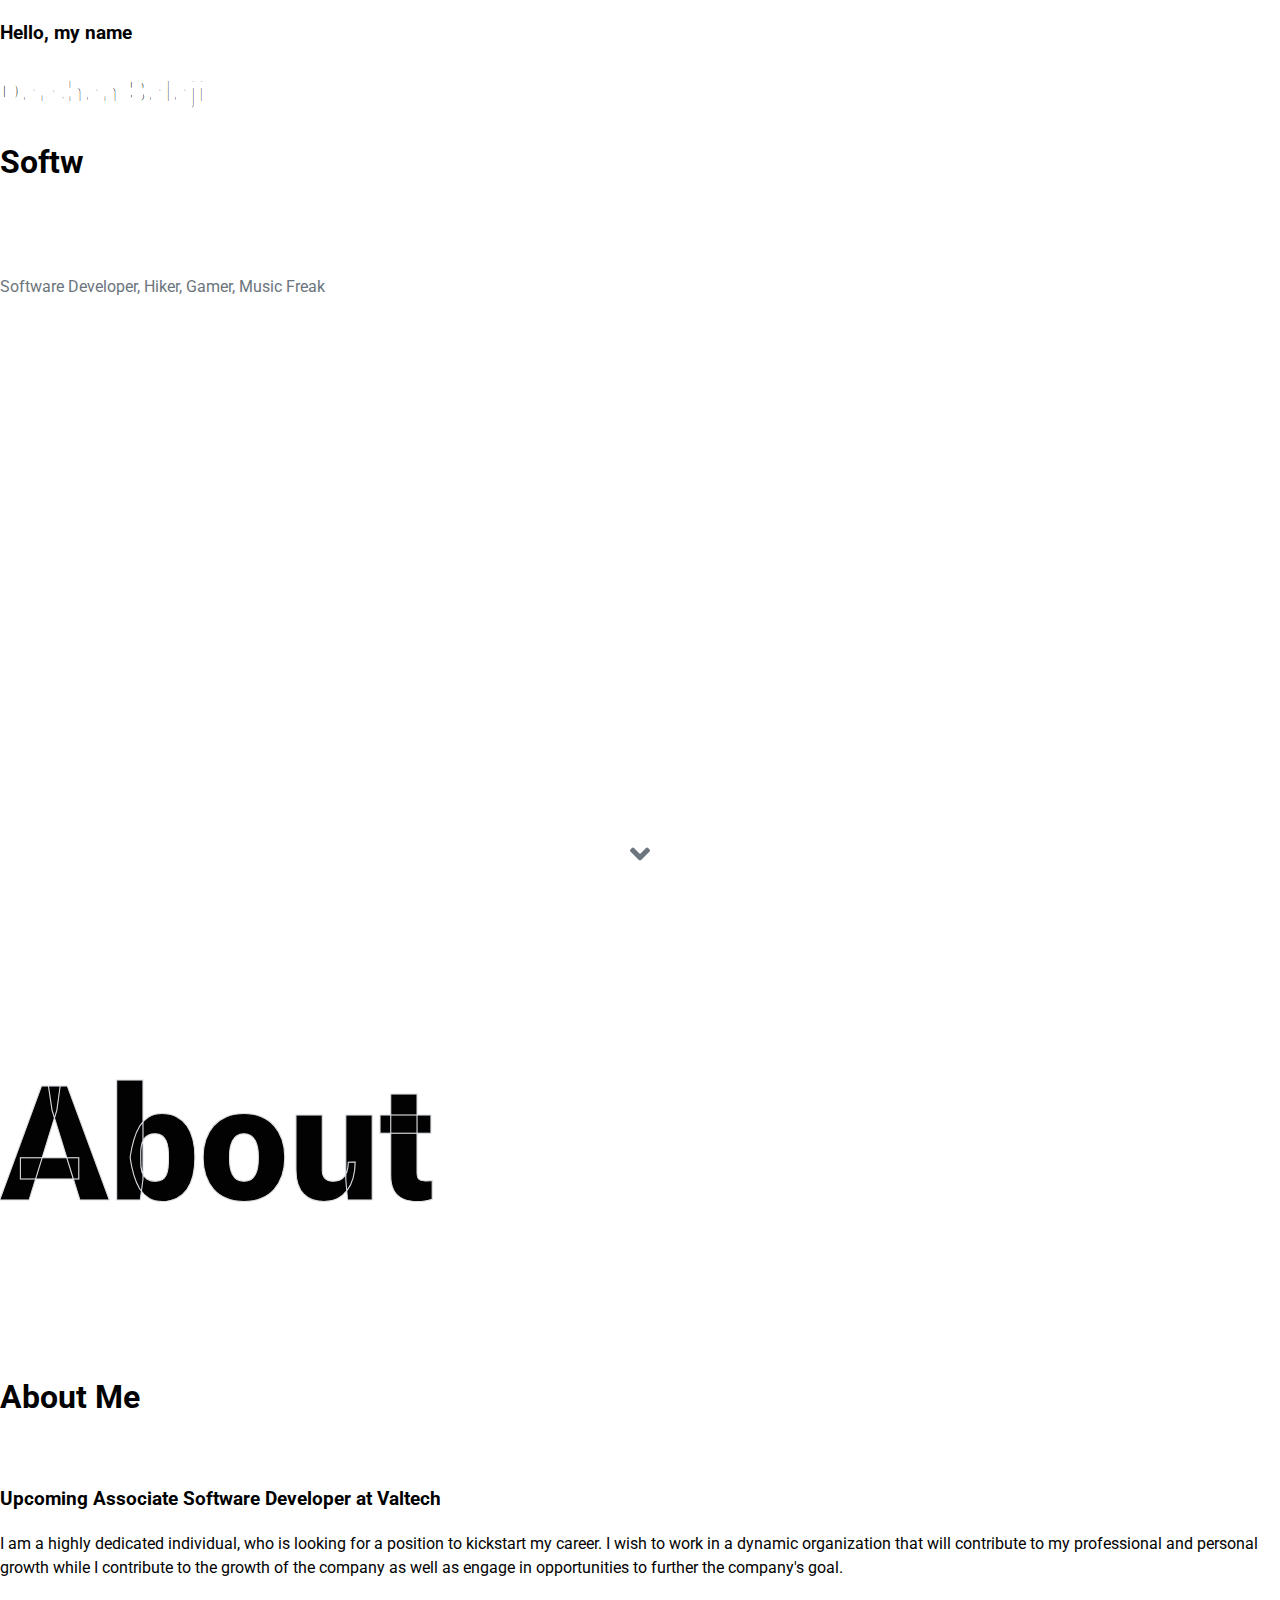
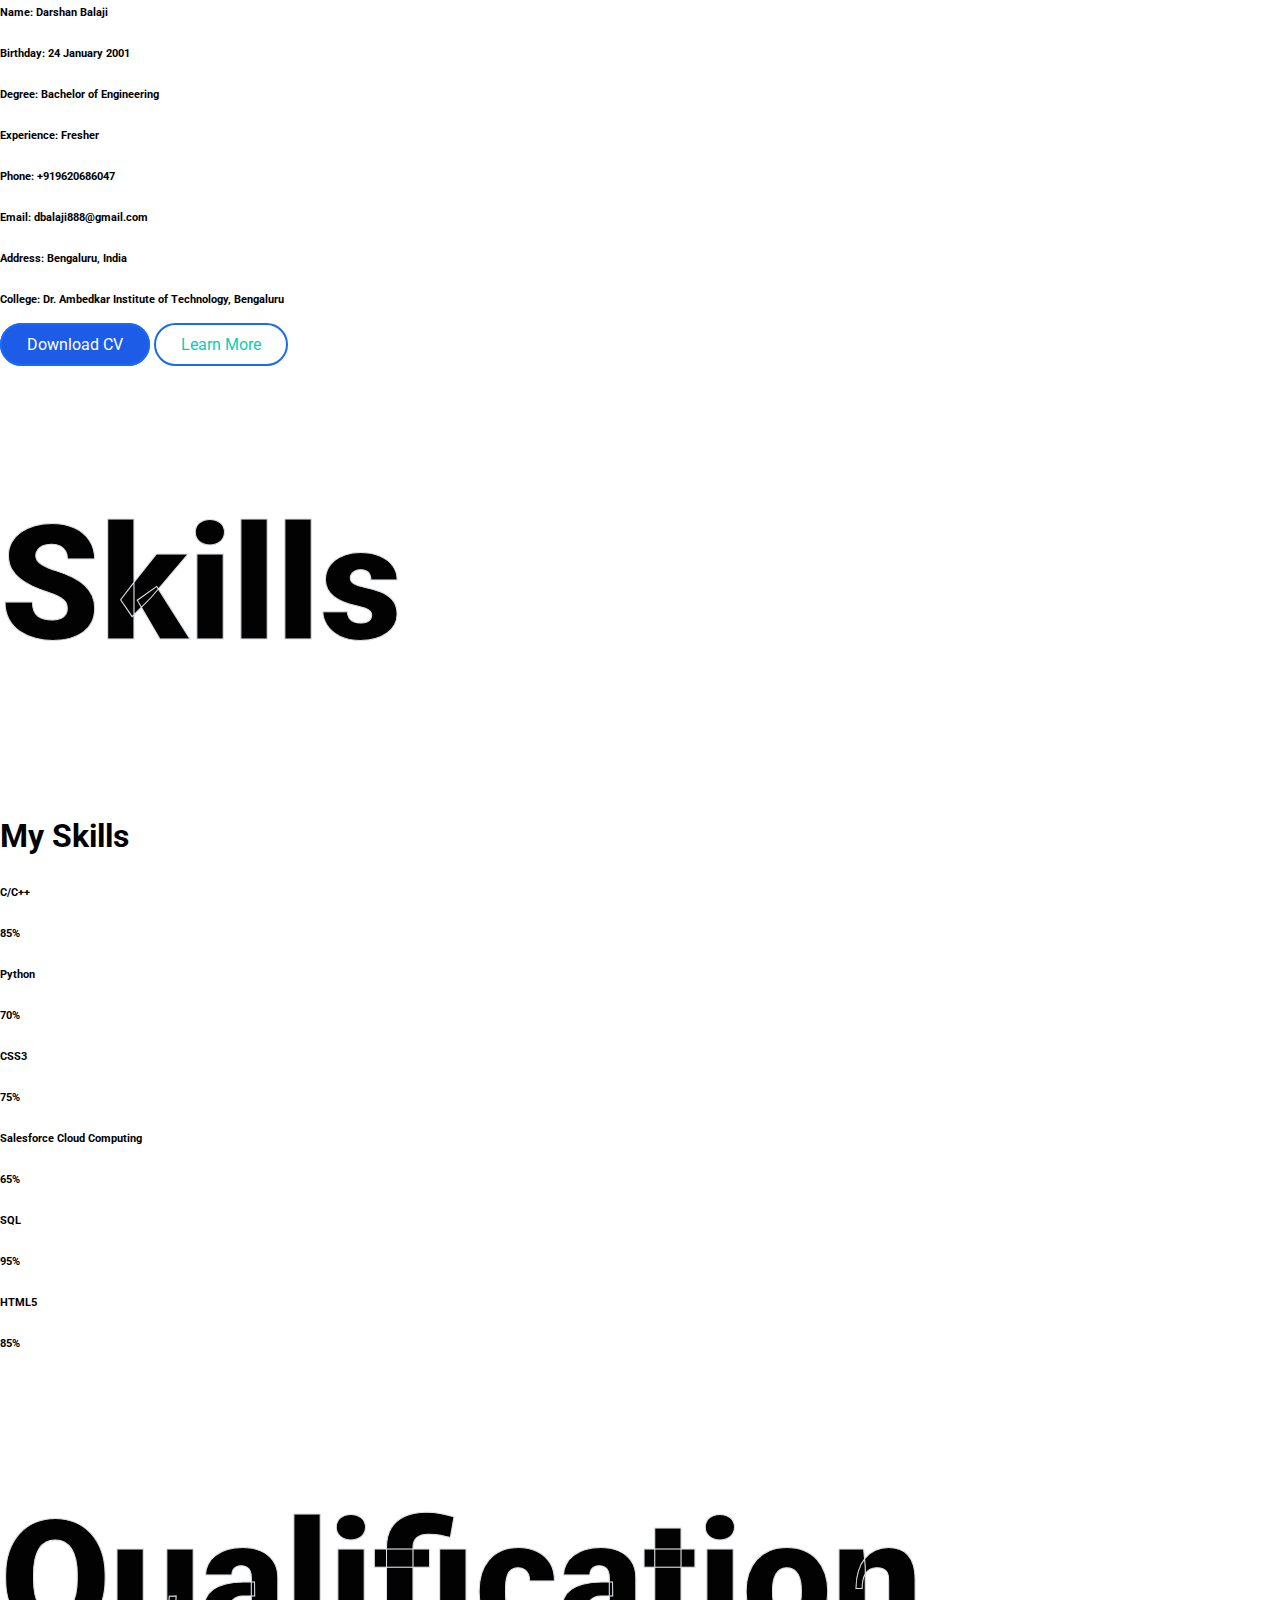
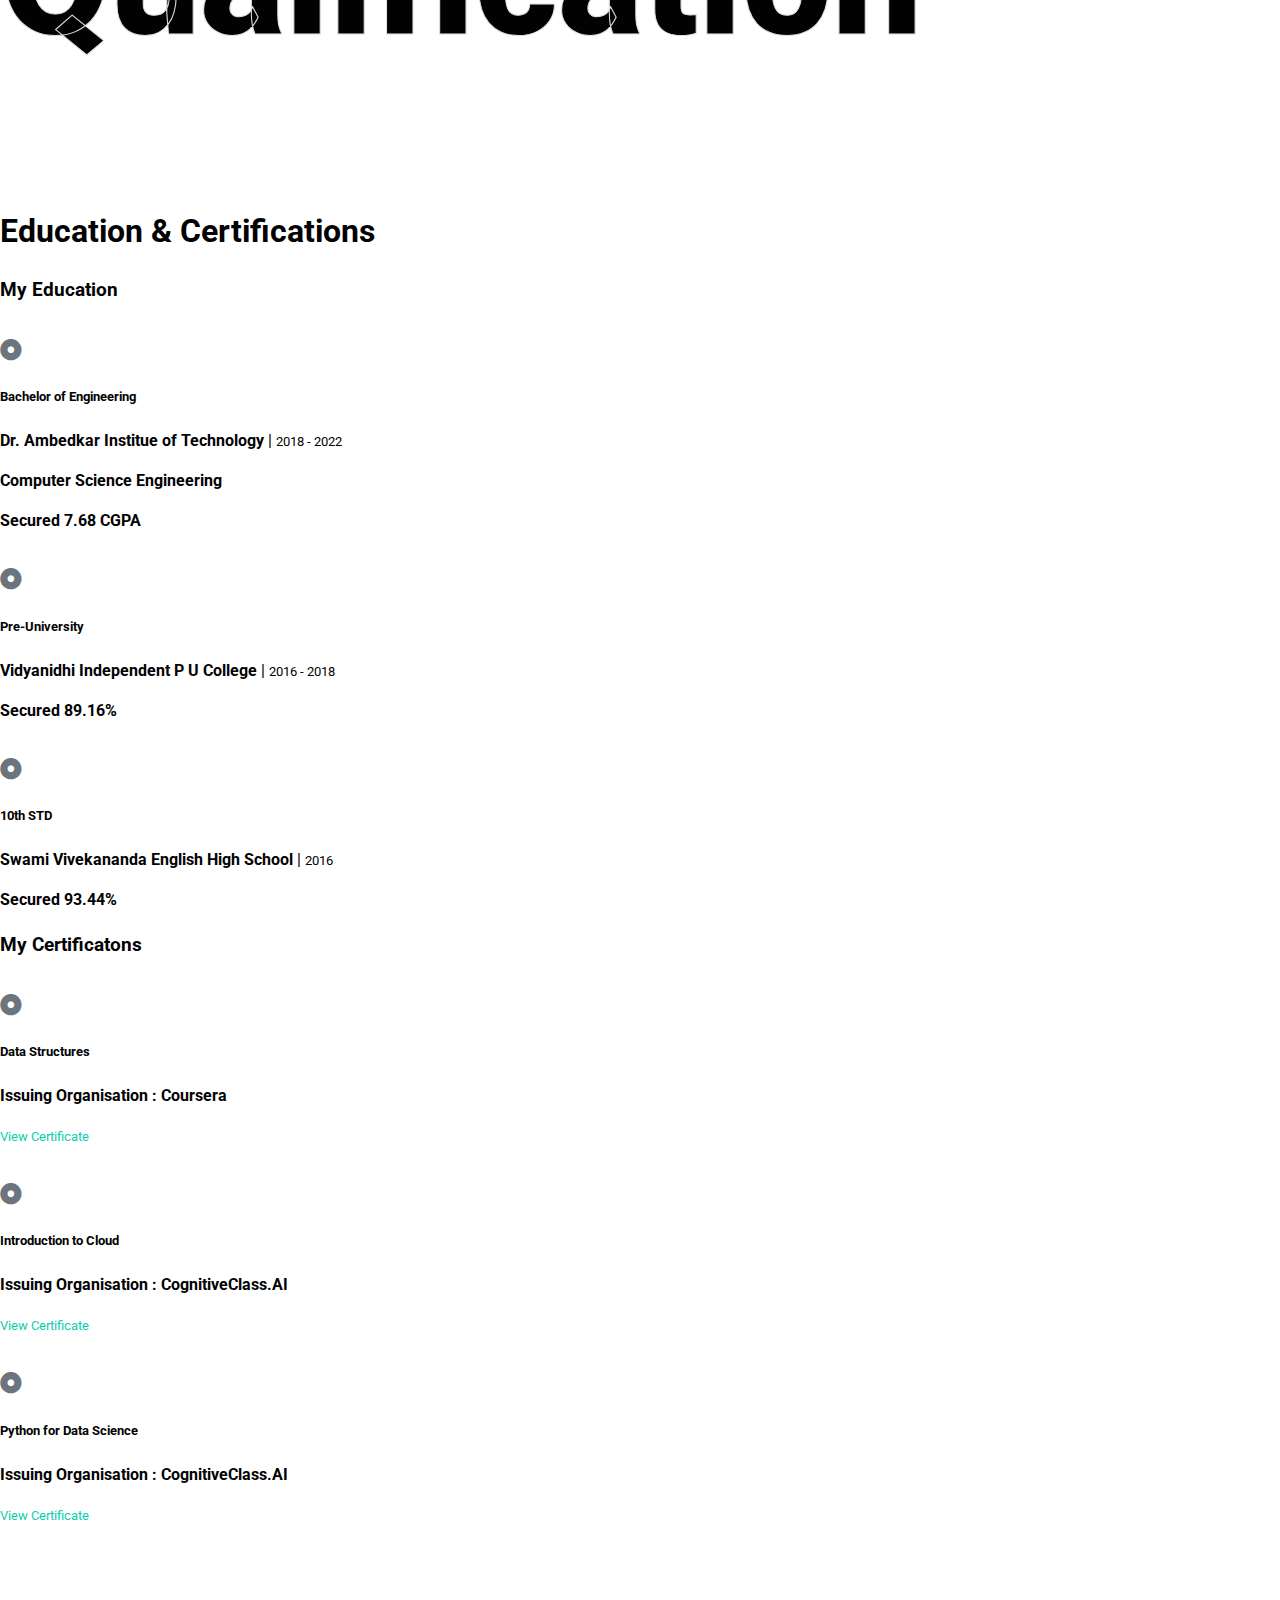
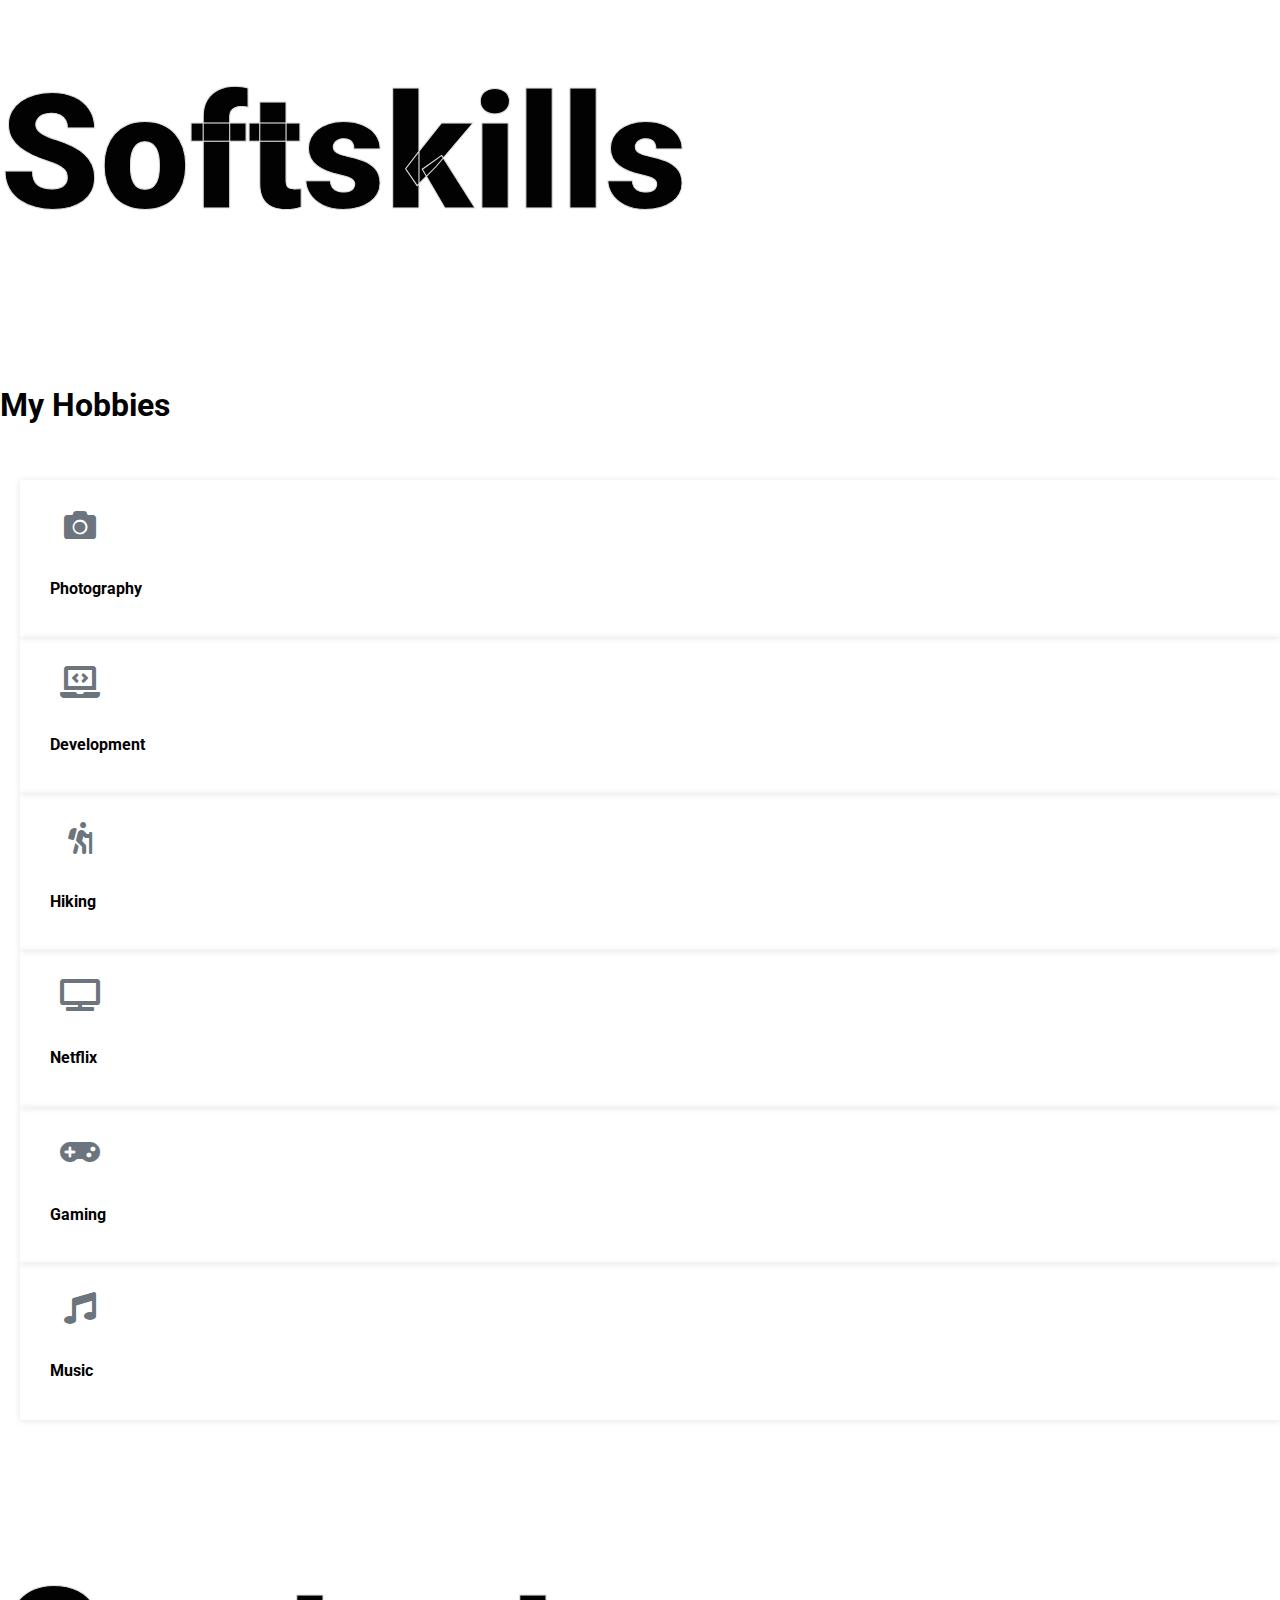
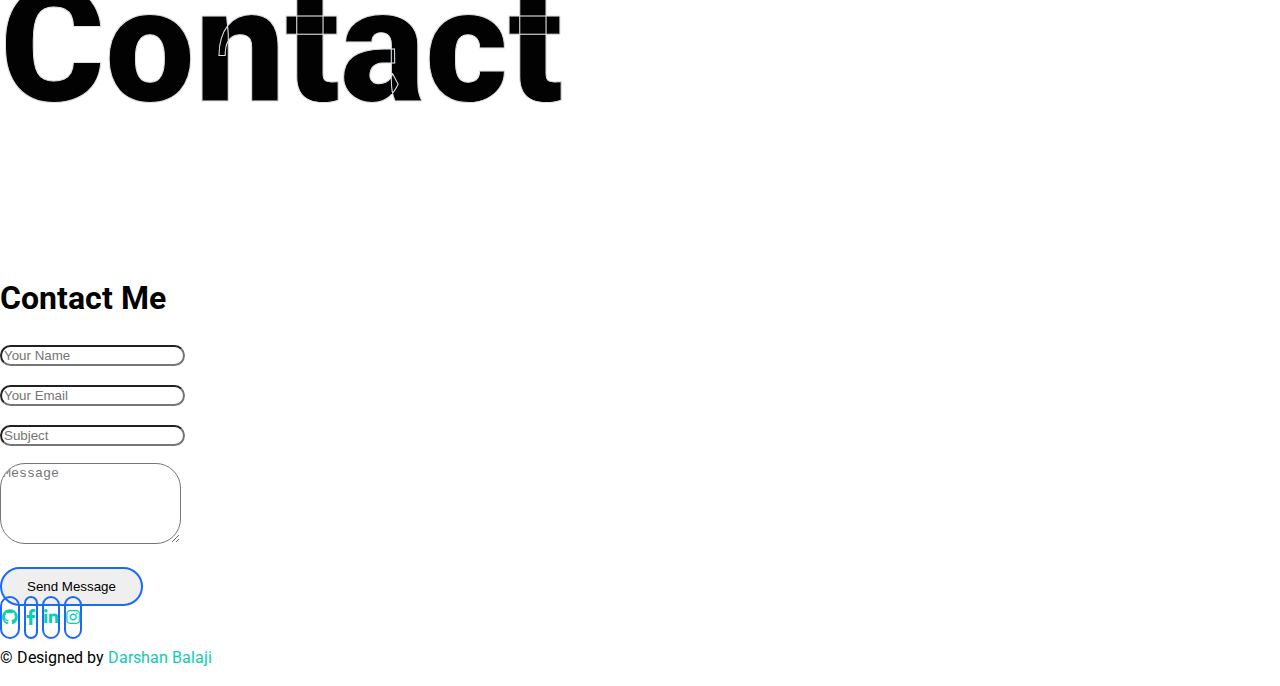
==== index.html @ b3c3d7d5 "my first commit" ====
<!DOCTYPE html>
<html lang="en">

<head>
    <meta charset="utf-8">
    <title>Darshan || Portfolio</title>
    <meta content="width=device-width, initial-scale=1.0" name="viewport">
    <meta content="Free HTML Templates" name="keywords">
    <meta content="Free HTML Templates" name="description">

    <!-- Favicon -->
    <link href="img/favicon.ico" rel="icon">

    <!-- Google Web Fonts -->
    <link rel="preconnect" href="https://fonts.gstatic.com">
    <link href="https://fonts.googleapis.com/css2?family=Roboto:wght@300;400;500;700;900&display=swap" rel="stylesheet">

    <!-- Font Awesome -->
    <link href="https://cdnjs.cloudflare.com/ajax/libs/font-awesome/5.10.0/css/all.min.css" rel="stylesheet">

    <link rel="stylesheet" href="https://cdn.jsdelivr.net/npm/bootstrap@4.6.0/dist/css/bootstrap.min.css" integrity="sha384-B0vP5xmATw1+K9KRQjQERJvTumQW0nPEzvF6L/Z6nronJ3oUOFUFpCjEUQouq2+l" crossorigin="anonymous">
    <!-- Libraries Stylesheet -->
    <link href="lib/owlcarousel/assets/owl.carousel.min.css" rel="stylesheet">
    <link href="lib/lightbox/css/lightbox.min.css" rel="stylesheet">

    <!-- Customized Bootstrap Stylesheet -->
    <link href="css/style.css" rel="stylesheet">

</head>

<body data-spy="scroll" data-target=".navbar" data-offset="51">
    <!-- Navbar Start -->
    <nav class="navbar fixed-top shadow-sm navbar-expand-lg bg-light navbar-light py-3 py-lg-0 px-lg-9">
        <a href="index.html" class="navbar-brand ml-lg-3">
            <h1 class="m-0 display-5"><span class="text-primary">Darshan</span>Folio</h1>
        </a>
        <button type="button" class="navbar-toggler" data-toggle="collapse" data-target="#navbarCollapse">
            <span class="navbar-toggler-icon"></span>
        </button>
        <div class="collapse navbar-collapse px-lg-3" id="navbarCollapse">
            <div class="navbar-nav m-auto py-0 col-lg-13">
                <a href="#home" class="nav-item nav-link active">Home</a>
                <a href="#about" class="nav-item nav-link">About</a>
                <a href="#qualification" class="nav-item nav-link">Qualification</a>
                <a href="#skill" class="nav-item nav-link">Skills</a>
                <a href="#service" class="nav-item nav-link">Hobbies</a>
                <a href="#contact" class="nav-item nav-link">Contact</a>


            </div>
        </div>
    </nav>
    <!-- Navbar End -->



    <!-- Header Start -->
    <div class="container-fluid bg-primary d-flex align-items-center mb-5 py-5" id="home" style="min-height: 100vh;">
        <div class="container">
            <div class="row align-items-center">

                <div class="col-lg-12 text-center">
                    <h3 class="text-white font-weight-normal mb-3">Hello, my name</h3>
                    <h1 class="display-3 text-uppercase text-primary mb-2" style="-webkit-text-stroke: 4px #ffffff;">Darshan Balaji</h1>
                    <h1 class="typed-text-output d-inline font-weight-lighter text-white"></h1>
                    <div class="typed-text d-none">Software Developer, Hiker, Gamer, Music Freak</div>
                    <div class="d-flex align-items-center justify-content-center justify-content-lg-start pt-12">

                    </div>
                </div>
            </div>
        </div>
    </div>
    <!-- Header End -->


    <!-- About Start -->
    <div class="container-fluid py-5" id="about">
        <div class="container">
            <div class="position-relative d-flex align-items-center justify-content-center">
                <h1 class="display-1 text-uppercase text-white" style="-webkit-text-stroke: 1px #dee2e6;">About</h1>
                <h1 class="position-absolute text-uppercase text-primary">About Me</h1>
            </div>
            <div class="row align-items-center">
                <div class="col-lg-5 pb-4 pb-lg-0">
                    <img class="img-fluid rounded w-100" src="img\DSC_1028.jpg" alt="">
                </div>
                <div class="col-lg-7">
                    <h3 class="mb-4">Upcoming Associate Software Developer at Valtech</h3>
                    <p>I am a highly dedicated individual, who is looking for a position to kickstart my career. I wish to work in a dynamic organization that will contribute to my professional and personal growth while I contribute to the growth of the
                        company as well as engage in opportunities to further the company's goal.
                    </p>
                    <div class="row mb-3">
                        <div class="col-sm-6 py-2">
                            <h6>Name: <span class="text-secondary">Darshan Balaji</span></h6>
                        </div>
                        <div class="col-sm-6 py-2">
                            <h6>Birthday: <span class="text-secondary">24 January 2001</span></h6>
                        </div>
                        <div class="col-sm-6 py-2">
                            <h6>Degree: <span class="text-secondary">Bachelor of Engineering</span></h6>
                        </div>
                        <div class="col-sm-6 py-2">
                            <h6>Experience: <span class="text-secondary">Fresher</span></h6>
                        </div>
                        <div class="col-sm-6 py-2">
                            <h6>Phone: <span class="text-secondary">+919620686047</span></h6>
                        </div>
                        <div class="col-sm-6 py-2">
                            <h6>Email: <span class="text-secondary">dbalaji888@gmail.com</span></h6>
                        </div>
                        <div class="col-sm-6 py-2">
                            <h6>Address: <span class="text-secondary">Bengaluru, India</span></h6>
                        </div>
                        <div class="col-sm-6 py-2">
                            <h6>College: <span class="text-secondary">Dr. Ambedkar Institute of Technology, Bengaluru</span></h6>
                        </div>
                    </div>
                    <a href="DARSHAN's Resume (6).pdf" class="btn blue btn-outline-primary mr-4">Download CV</a>
                    <a href="" class="btn btn-outline-primary">Learn More</a>
                </div>
            </div>
        </div>
    </div>
    <!-- About End -->



    <!-- Skill Start -->
    <div class="container-fluid py-5" id="skill">
        <div class="container">
            <div class="position-relative d-flex align-items-center justify-content-center">
                <h1 class="display-1 text-uppercase text-white" style="-webkit-text-stroke: 1px #dee2e6;">Skills</h1>
                <h1 class="position-absolute text-uppercase text-primary">My Skills</h1>
            </div>
            <div class="row align-items-center">
                <div class="col-md-6">
                    <div class="skill mb-4">
                        <div class="d-flex justify-content-between">
                            <h6 class="font-weight-bold">C/C++</h6>
                            <h6 class="font-weight-bold">85%</h6>
                        </div>
                        <div class="progress">
                            <div class="progress-bar bg-primary" role="progressbar" aria-valuenow="85" aria-valuemin="0" aria-valuemax="100"></div>
                        </div>
                    </div>
                    <div class="skill mb-4">
                        <div class="d-flex justify-content-between">
                            <h6 class="font-weight-bold">Python</h6>
                            <h6 class="font-weight-bold">70%</h6>
                        </div>
                        <div class="progress">
                            <div class="progress-bar bg-warning" role="progressbar" aria-valuenow="70" aria-valuemin="0" aria-valuemax="100"></div>
                        </div>
                    </div>
                    <div class="skill mb-4">
                        <div class="d-flex justify-content-between">
                            <h6 class="font-weight-bold">CSS3</h6>
                            <h6 class="font-weight-bold">75%</h6>
                        </div>
                        <div class="progress">
                            <div class="progress-bar bg-danger" role="progressbar" aria-valuenow="75" aria-valuemin="0" aria-valuemax="100"></div>
                        </div>
                    </div>
                </div>
                <div class="col-md-6">
                    <div class="skill mb-4">
                        <div class="d-flex justify-content-between">
                            <h6 class="font-weight-bold">Salesforce Cloud Computing
                            </h6>
                            <h6 class="font-weight-bold">65%</h6>
                        </div>
                        <div class="progress">
                            <div class="progress-bar bg-danger" role="progressbar" aria-valuenow="65" aria-valuemin="0" aria-valuemax="100"></div>
                        </div>
                    </div>
                    <div class="skill mb-4">
                        <div class="d-flex justify-content-between">
                            <h6 class="font-weight-bold">SQL</h6>
                            <h6 class="font-weight-bold">95%</h6>
                        </div>
                        <div class="progress">
                            <div class="progress-bar bg-dark" role="progressbar" aria-valuenow="95" aria-valuemin="0" aria-valuemax="100"></div>
                        </div>
                    </div>
                    <div class="skill mb-4">
                        <div class="d-flex justify-content-between">
                            <h6 class="font-weight-bold">HTML5</h6>
                            <h6 class="font-weight-bold">85%</h6>
                        </div>
                        <div class="progress">
                            <div class="progress-bar bg-info" role="progressbar" aria-valuenow="85" aria-valuemin="0" aria-valuemax="100"></div>
                        </div>
                    </div>
                </div>
            </div>
        </div>
    </div>
    <!-- Skill End -->




    <!-- Qualification Start -->
    <div class="container-fluid py-5" id="qualification">
        <div class="container">
            <div class="position-relative d-flex align-items-center justify-content-center">
                <h1 class="display-1 text-uppercase text-white" style="-webkit-text-stroke: 1px #dee2e6;">Qualification</h1>
                <h1 class="position-absolute text-uppercase text-primary">Education & Certifications</h1>
            </div>
            <div class="row align-items-center">
                <div class="col-lg-6">
                    <h3 class="mb-4">My Education</h3>
                    <div class="border-left border-primary pt-2 pl-4 ml-2">
                        <div class="position-relative ex-me mb-4">
                            <i class="far fa-dot-circle text-primary position-absolute" style="top: 2px; left: -35px; font-size: 22px;"></i>
                            <h5 class="font-weight-bold mb-1">Bachelor of Engineering</h5>
                            <p class="mb-2"><strong>Dr. Ambedkar Institue of Technology</strong> | <small>2018 - 2022</small></p>
                            <p class="mb-2"><strong>Computer Science Engineering</strong></p>
                            <p class="mb-2"><strong>Secured 7.68 CGPA</strong></p>

                        </div>
                        <div class="position-relative ex-me mb-4">
                            <i class="far fa-dot-circle text-primary position-absolute" style="top: 2px; left: -35px;  font-size: 22px;"></i>
                            <h5 class="font-weight-bold mb-1">Pre-University</h5>
                            <p class="mb-2"><strong>Vidyanidhi Independent P U College</strong> | <small>2016 - 2018</small></p>
                            <p class="mb-2"><strong>Secured 89.16%</strong></p>
                        </div>
                        <div class="position-relative ex-me mb-4">
                            <i class="far fa-dot-circle text-primary position-absolute" style="top: 2px; left: -35px;  font-size: 22px;"></i>
                            <h5 class="font-weight-bold mb-1">10th STD</h5>
                            <p class="mb-2"><strong>Swami Vivekananda English High School</strong> | <small>2016</small></p>
                            <p class="mb-2"><strong>Secured 93.44%</strong></p>

                        </div>
                    </div>
                </div>
                <div class="col-lg-6">
                    <h3 class="mb-4">My Certificatons</h3>
                    <div class="border-left border-primary pt-2 pl-4 ml-2">
                        <div class="position-relative ex-me mb-4">
                            <i class="far fa-dot-circle text-primary position-absolute" style="top: 2px;left: -35px;  font-size: 22px;"></i>
                            <h5 class="font-weight-bold mb-1">Data Structures</h5>
                            <p class="mb-2"><strong>Issuing Organisation : Coursera</strong></p>
                            <p><small> <a href="https://coursera.org/share/6eae02877e5b59d579c8a512bac23725">View Certificate</a></small></p>

                        </div>
                        <div class="position-relative ex-me mb-4">
                            <i class="far fa-dot-circle text-primary position-absolute" style="top: 2px;left: -35px;  font-size: 22px;"></i>
                            <h5 class="font-weight-bold mb-1">Introduction to Cloud</h5>
                            <p class="mb-2"><strong>Issuing Organisation : CognitiveClass.AI</strong></p>
                            <p><small> <a href="https://courses.cognitiveclass.ai/certificates/343c08ccc0f74e6785e137f0b504bd03">View Certificate</a></small></p>
                        </div>
                        <div class="position-relative ex-me mb-4">
                            <i class="far fa-dot-circle text-primary position-absolute" style="top: 2px;left: -35px;  font-size: 22px;"></i>
                            <h5 class="font-weight-bold mb-1">Python for Data Science</h5>
                            <p class="mb-2"><strong>Issuing Organisation : CognitiveClass.AI</strong></p>
                            <p><small> <a href="https://courses.cognitiveclass.ai/certificates/1862fce5778044b5b25670e124cb3380">View Certificate</a></small></p>
                        </div>
                    </div>
                </div>

            </div>
        </div>
    </div>
    <!-- Qualification End -->




    <!-- Hobbies Start -->
    <div class="container-fluid pt-5" id="service">
        <div class="container">
            <div class="service-h4 position-relative d-flex align-items-center justify-content-center">
                <h1 class="display-1 text-uppercase text-white" style="-webkit-text-stroke: 1px #dee2e6;">Softskills</h1>
                <h1 class="position-absolute text-uppercase text-primary">My Hobbies</h1>
            </div>
            <div class="row pb-3">
                <div class="service-box col-lg-4 col-md-6 text-center mb-5">
                    <div class="d-flex align-items-center justify-content-center mb-4">
                        <i class="fa fa-2x fa-camera service-icon bg-primary text-white mr-3"></i>
                        <h4 class="font-weight-bold m-0">Photography</h4>
                    </div>
                </div>
                <div class="service-box col-lg-3 col-md-6 text-center mb-5">
                    <div class="d-flex align-items-center justify-content-center mb-4">
                        <i class="fa fa-2x fa-laptop-code service-icon bg-primary text-white mr-3"></i>
                        <h4 class="font-weight-bold m-0">Development</h4>
                    </div>
                </div>
                <div class="service-box col-lg-4 col-md-6 text-center mb-5">
                    <div class="d-flex align-items-center justify-content-center mb-4">
                        <i class="fas fa-2x fa-hiking service-icon bg-primary text-white mr-3"></i>
                        <h4 class="font-weight-bold m-0">Hiking</h4>
                    </div>
                </div>
                <div class="service-box col-lg-4 col-md-6 text-center mb-5">
                    <div class="d-flex align-items-center justify-content-center mb-4">
                        <i class="fab fa-2x fa fa-tv service-icon bg-primary text-white mr-3"></i>
                        <h4 class="font-weight-bold m-0">Netflix</h4>
                    </div>
                </div>
                <div class="service-box col-lg-3 col-md-6 text-center mb-5">
                    <div class="d-flex align-items-center justify-content-center mb-4">
                        <i class="fa fa-gamepad fa-2x service-icon bg-primary text-white mr-3"></i>
                        <h4 class="font-weight-bold m-0">Gaming</h4>
                    </div>
                </div>
                <div class="service-box col-lg-4  col-md-7 text-center mb-5">
                    <div class="d-flex align-items-center justify-content-center mb-4">
                        <i class="fa fa-music fa-2x service-icon bg-primary text-white mr-3"></i>
                        <h4 class="font-weight-bold m-0">Music</h4>
                    </div>
                </div>
            </div>
        </div>
    </div>
    <!-- Hobies End -->




    <!-- Contact Start -->
    <div class="container-fluid py-5" id="contact">
        <div class="container">
            <div class="position-relative d-flex align-items-center justify-content-center">
                <h1 class="display-1 text-uppercase text-white" style="-webkit-text-stroke: 1px #dee2e6;">Contact</h1>
                <h1 class="position-absolute text-uppercase text-primary">Contact Me</h1>
            </div>
            <div class="row justify-content-center">
                <div class="col-lg-8">
                    <div class="contact-form text-center">
                        <div id="success"></div>
                        <form name="sentMessage" id="contactForm" novalidate="novalidate">
                            <div class="form-row">
                                <div class="control-group col-sm-6">
                                    <input type="text" class="form-control p-4" id="name" placeholder="Your Name" required="required" data-validation-required-message="Please enter your name" />
                                    <p class="help-block text-danger"></p>
                                </div>
                                <div class="control-group col-sm-6">
                                    <input type="email" class="form-control p-4" id="email" placeholder="Your Email" required="required" data-validation-required-message="Please enter your email" />
                                    <p class="help-block text-danger"></p>
                                </div>
                            </div>
                            <div class="control-group">
                                <input type="text" class="form-control p-4" id="subject" placeholder="Subject" required="required" data-validation-required-message="Please enter a subject" />
                                <p class="help-block text-danger"></p>
                            </div>
                            <div class="control-group">
                                <textarea class="form-control py-3 px-4" rows="5" id="message" placeholder="Message" required="required" data-validation-required-message="Please enter your message"></textarea>
                                <p class="help-block text-danger"></p>
                            </div>
                            <div>
                                <button class="btn btn-outline-primary" type="submit" id="sendMessageButton">Send
                                    Message</button>
                            </div>
                        </form>
                    </div>
                </div>
            </div>
        </div>
    </div>
    <!-- Contact End -->


    <!-- Footer Start -->
    <div class="container-fluid bg-primary text-white mt-5 py-1 px-sm-1 px-md-5">
        <div class="container text-center py-5">
            <div class="d-flex justify-content-center mb-4">
                <a class="btn btn-light btn-social mr-2" href="https://github.com/idarshhhh20"><i class="fab fa-github"></i></a>
                <a class="btn btn-light btn-social mr-2" href="https://www.facebook.com/idarshhhh20/"><i class="fab fa-facebook-f"></i></a>
                <a class="btn btn-light btn-social mr-2" href="https://www.linkedin.com/in/darshan-balaji/"><i class="fab fa-linkedin-in"></i></a>
                <a class="btn btn-light btn-social" href="https://www.instagram.com/darshhhh20_uwu"><i class="fab fa-instagram"></i></a>

            </div>
            <p class="m-0">&copy; Designed by <a class="text-white font-weight-bold" href="optional.html">Darshan Balaji</a>
            </p>
        </div>
    </div>
    <!-- Footer End -->

    <!-- Scroll to Bottom -->
    <i class="fa fa-2x fa-angle-down text-white scroll-to-bottom"></i>

    <!-- Back to Top -->
    <a href="#" class="btn btn-outline-dark px-0 back-to-top"><i class="fa fa-angle-double-up"></i></a>


    <!-- JavaScript Libraries -->
    <!-- JavaScript Libraries -->
    <script src="https://code.jquery.com/jquery-3.4.1.min.js"></script>
    <script src="https://stackpath.bootstrapcdn.com/bootstrap/4.4.1/js/bootstrap.bundle.min.js"></script>
    <script src="lib/typed/typed.min.js"></script>
    <script src="lib/easing/easing.min.js"></script>
    <script src="lib/waypoints/waypoints.min.js"></script>
    <script src="lib/owlcarousel/owl.carousel.min.js"></script>
    <script src="lib/isotope/isotope.pkgd.min.js"></script>
    <script src="lib/lightbox/js/lightbox.min.js"></script>

    <!-- Contact Javascript File -->
    <script src="mail/jqBootstrapValidation.min.js"></script>
    <script src="mail/contact.js"></script>

    <!-- Template Javascript -->
    <script src="js/main.js"></script>

    <script type="module">
        import { initializeApp } from "https://www.gstatic.com/firebasejs/9.6.0/firebase-app.js"; import { getAnalytics } from "https://www.gstatic.com/firebasejs/9.6.0/firebase-analytics.js"; const firebaseConfig = { apiKey: "AIzaSyAG9Bj_WLVQ6TOja__oal5NFR7ar4dv9uE",
        authDomain: "darshan-portfolio-30394.firebaseapp.com", projectId: "darshan-portfolio-30394", storageBucket: "darshan-portfolio-30394.appspot.com", messagingSenderId: "719614730612", appId: "1:719614730612:web:b4082e301bd8e2d62b4c21", measurementId:
        "G-BC1LTKHBQP" }; const app = initializeApp(firebaseConfig); const analytics = getAnalytics(app);
    </script>
</body>

</html>
---- css/style.css ----
*,
*::before,
*::after {
    box-sizing: border-box;
}

html {
    font-family: sans-serif;
    line-height: 1.15;
    -webkit-text-size-adjust: 100%;
    -webkit-tap-highlight-color: rgba(0, 0, 0, 0);
}

body {
    margin: 0;
    font-family: "Roboto", sans-serif;
    font-size: 1rem;
    font-weight: 400;
    line-height: 1.5;
    color: #6c757d;
    text-align: left;
    background-color: #ffffff;
}

a {
    color: #0BCEAF;
    text-decoration: none;
    background-color: transparent;
}

a:hover {
    color: #078571;
    text-decoration: underline;
}

h1,
h2,
h3,
h4,
h5,
h6,
p {
    color: #020202 !important;
}


/********** Template CSS ************/

.text-stroke-header {
    -webkit-text-stroke: 3px #ffffff;
    color: transparent;
}

.btn {
    padding: 10px 25px;
    border-radius: 100px;
}

.btn-social {
    width: 45px;
    height: 45px;
    padding-left: 0;
    padding-right: 0;
    text-align: center;
    border-radius: 45px;
}

.form-control {
    border-radius: 25px;
}


/* ================ Navigation Menu ====================*/

.navbar-light {
    display: none;
}

.navbar-light .navbar-nav .nav-link {
    padding: 25px 10px;
    color: #343a40;
    font-weight: 500;
    outline: none;
}

.navbar-light .navbar-nav .nav-link:hover,
.navbar-light .navbar-nav .nav-link.active {
    color: #0BCEAF;
}

@media (max-width: 991.98px) {
    .navbar-light .navbar-nav .nav-link {
        padding: 10px 0;
    }
}


/*===================== Hero section ======================*/

.about-img {
    margin-left: -100px;
    right: -60px;
}

.display-1 {
    font-size: 160px;
    font-weight: 1000;
}

.position-absolute {
    font-weight: 700;
}

.typed-cursor {
    font-size: 45px;
    color: #ffffff;
}

.blue {
    background-color: #1c5ce6;
    color: #ffffff;
}

.btn {
    border: 2px solid rgb(29, 105, 247);
}

.btn-white {
    background-color: #ffffff;
    border: 2px solid #ffffff;
}

.btn-blue {
    border: 2.4px solid #ffffff;
    color: #ffffff;
}

@media (max-width: 700px) {
    .about-img {
        margin-left: 20px;
        right: 0px;
        top: 30px;
    }
}


/*===================== Progress Bar ====================*/

.progress {
    border-radius: 10px;
}

.progress .progress-bar {
    width: 0px;
    border-radius: 10px;
    transition: 2s;
}


/* =================== Queality ======================*/

.ex-me {
    margin-top: 35px;
}


/* =================== Service Section ==================*/

.service-h4 {
    padding-bottom: 30px;
}

.service-icon {
    width: 60px;
    height: 60px;
    display: flex;
    align-items: center;
    justify-content: center;
    border-radius: 60px;
}

.service-box {
    box-shadow: 0px 1px 7px rgba(0, 0, 0, 0.1);
    margin-left: 20px;
    padding: 15px;
    padding-left: 30px;
    padding-right: 30px;
}

.service-box:hover {
    box-shadow: 0px 1px 13px rgba(27, 27, 27, 0.705);
}


/* =================== Portfolio section ==================*/

.portfolio-item .portfolio-btn {
    position: absolute;
    width: 0;
    height: 0;
    top: 50%;
    left: 50%;
    border-radius: 4px;
    opacity: 0;
    transition: .5s;
}

.portfolio-item:hover .portfolio-btn {
    opacity: 1;
    width: calc(100% - 60px);
    height: calc(100% - 60px);
    top: 30px;
    left: 30px;
}


/* ========================== Contact Us ========================*/

.contact-form .help-block ul {
    margin: 0;
    padding: 0;
    list-style-type: none;
}


/*====================== Back to buttom ==================*/

.scroll-to-bottom {
    position: fixed;
    width: 20px;
    left: calc(50% - 10px);
    bottom: 30px;
    z-index: 11;
    animation: action 1s infinite alternate;
}

.back-to-top {
    position: fixed;
    display: none;
    width: 30px;
    text-align: center;
    right: 30px;
    bottom: 30px;
    z-index: 11;
    animation: action 1s infinite alternate;
}

@keyframes action {
    0% {
        transform: translateY(0);
    }
    100% {
        transform: translateY(-15px);
    }
}
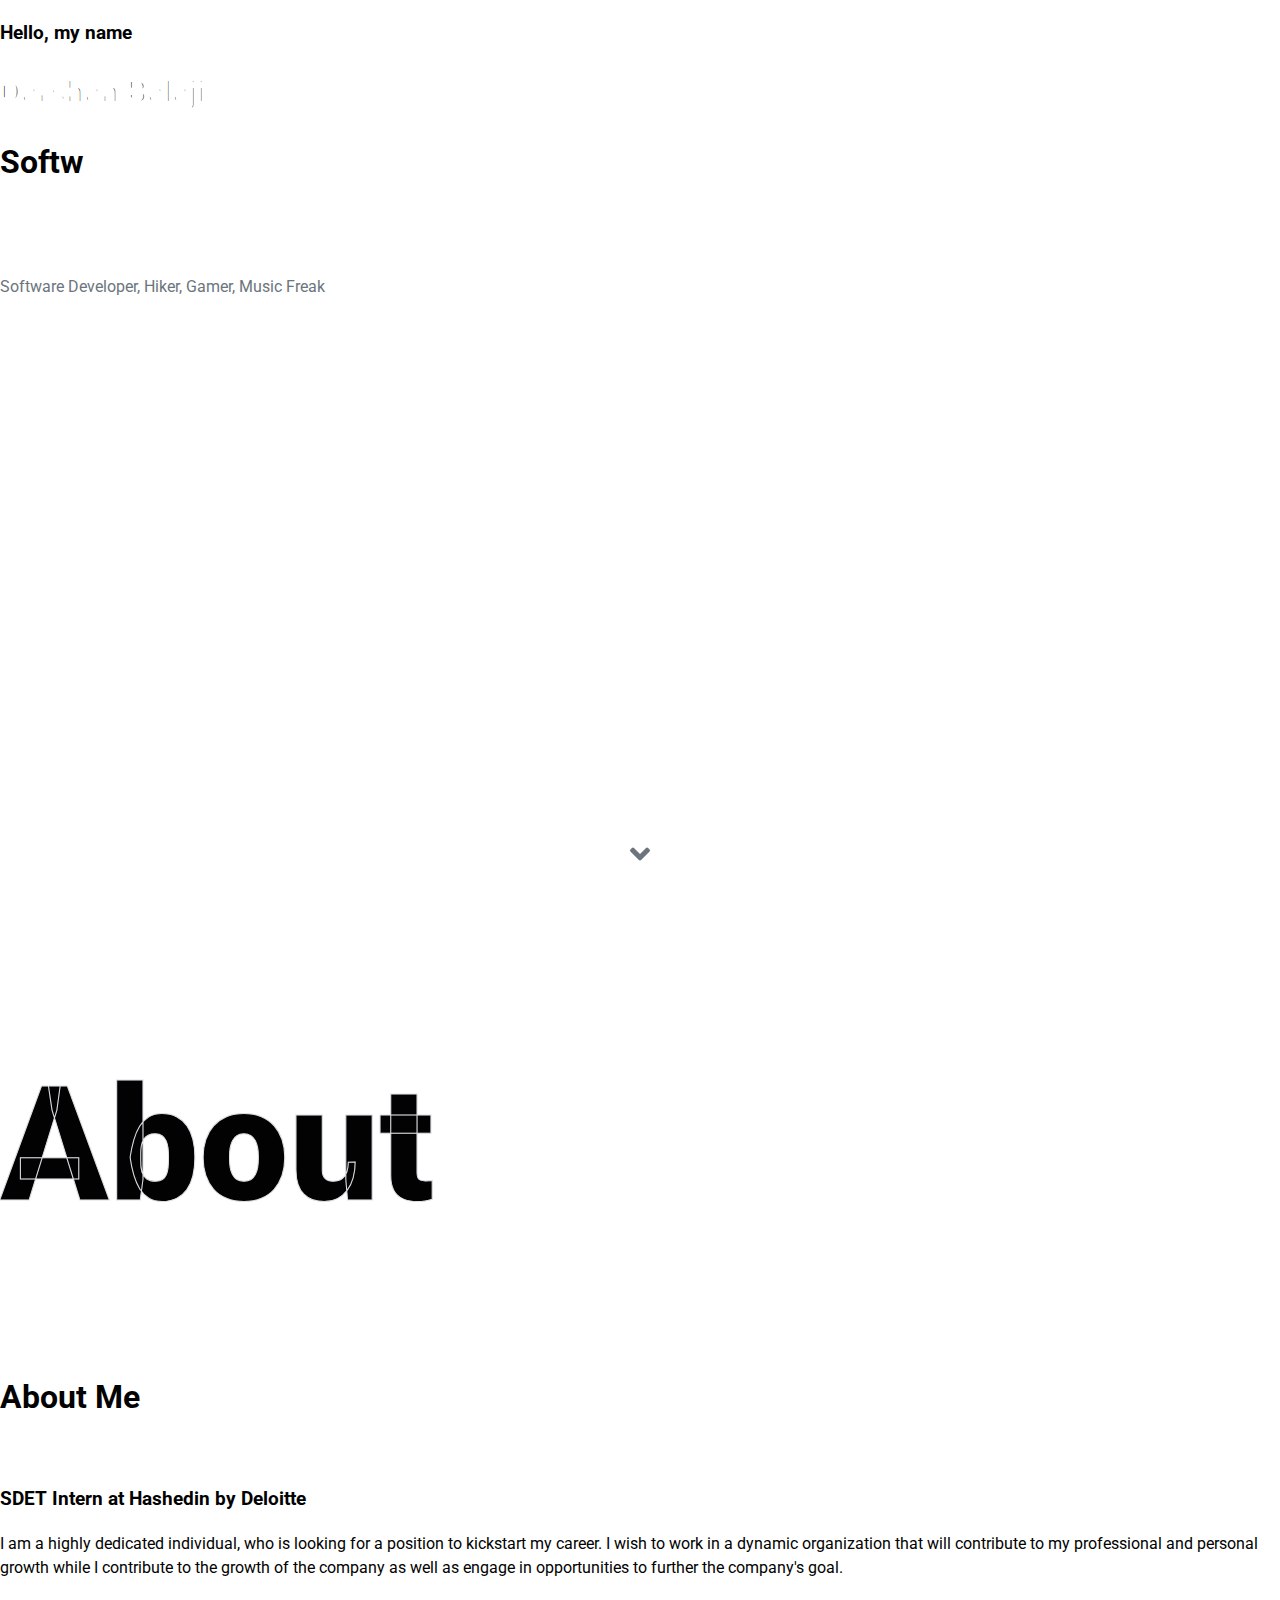
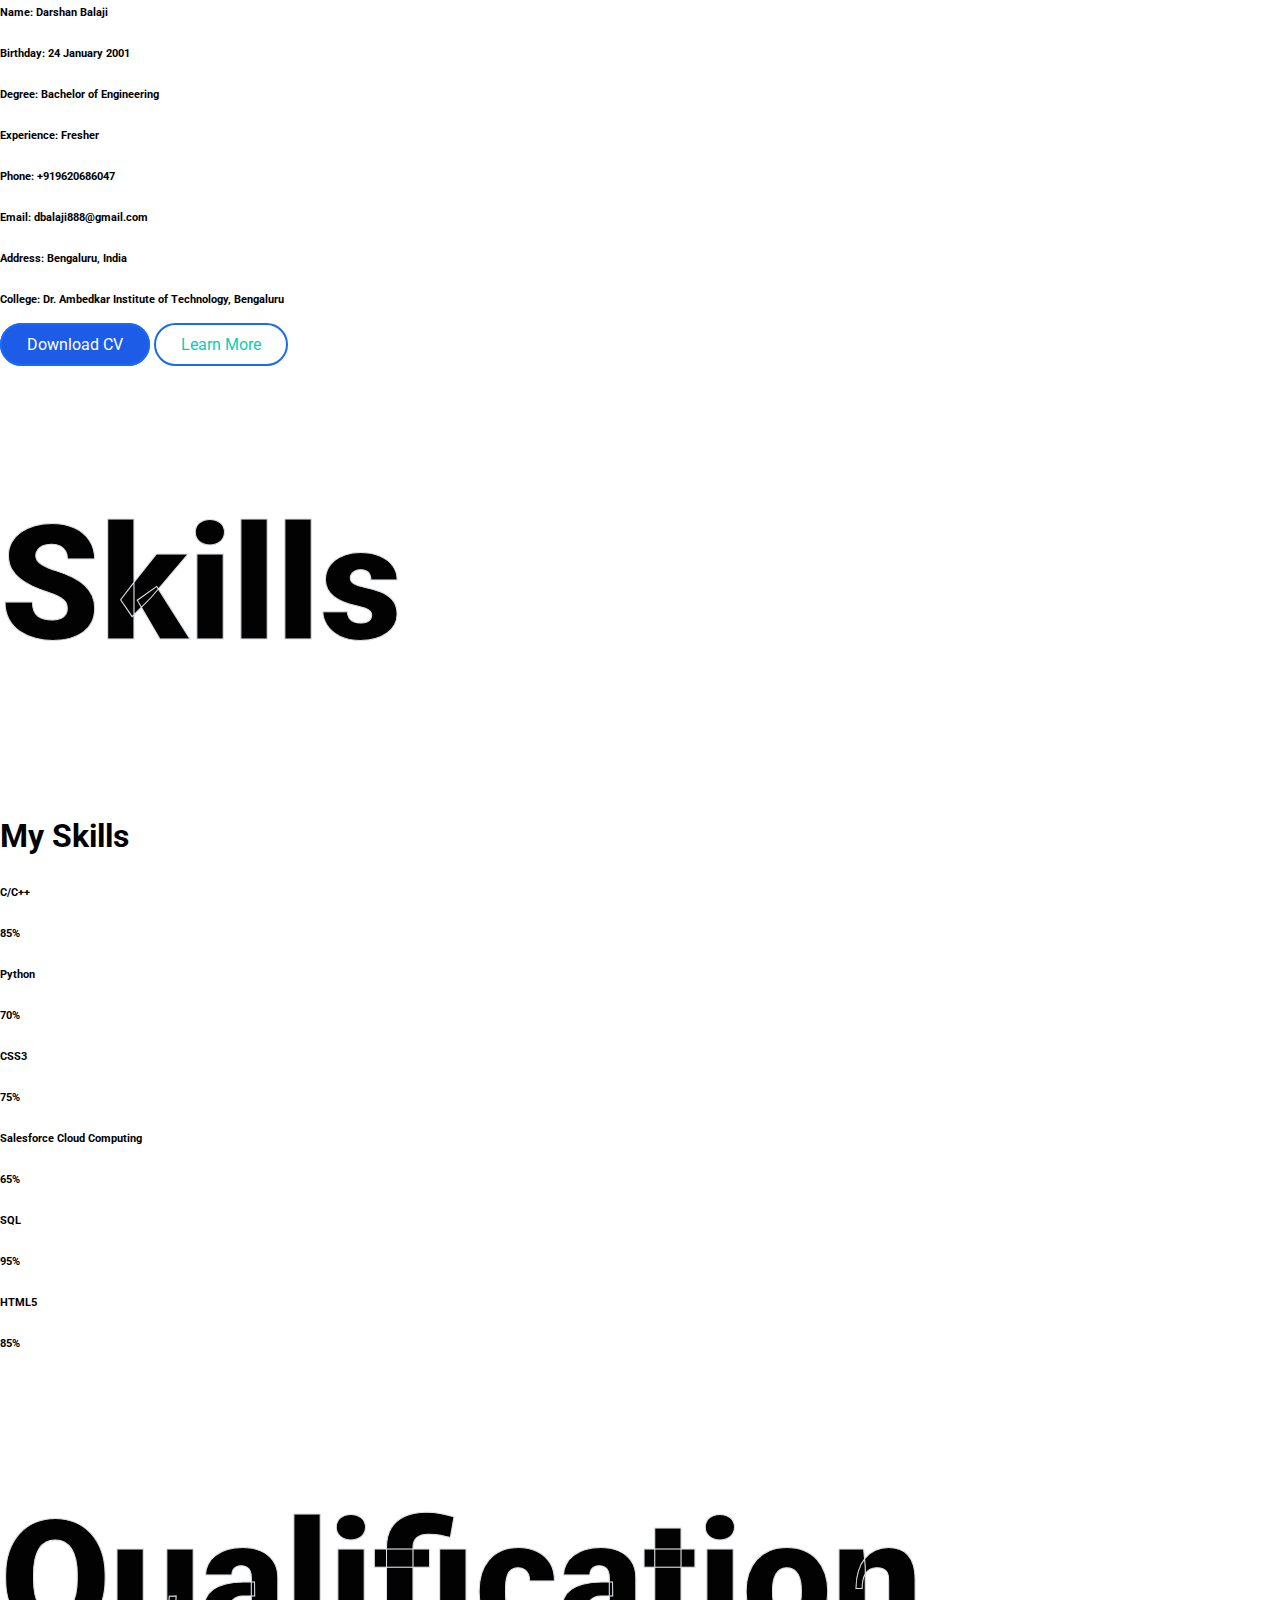
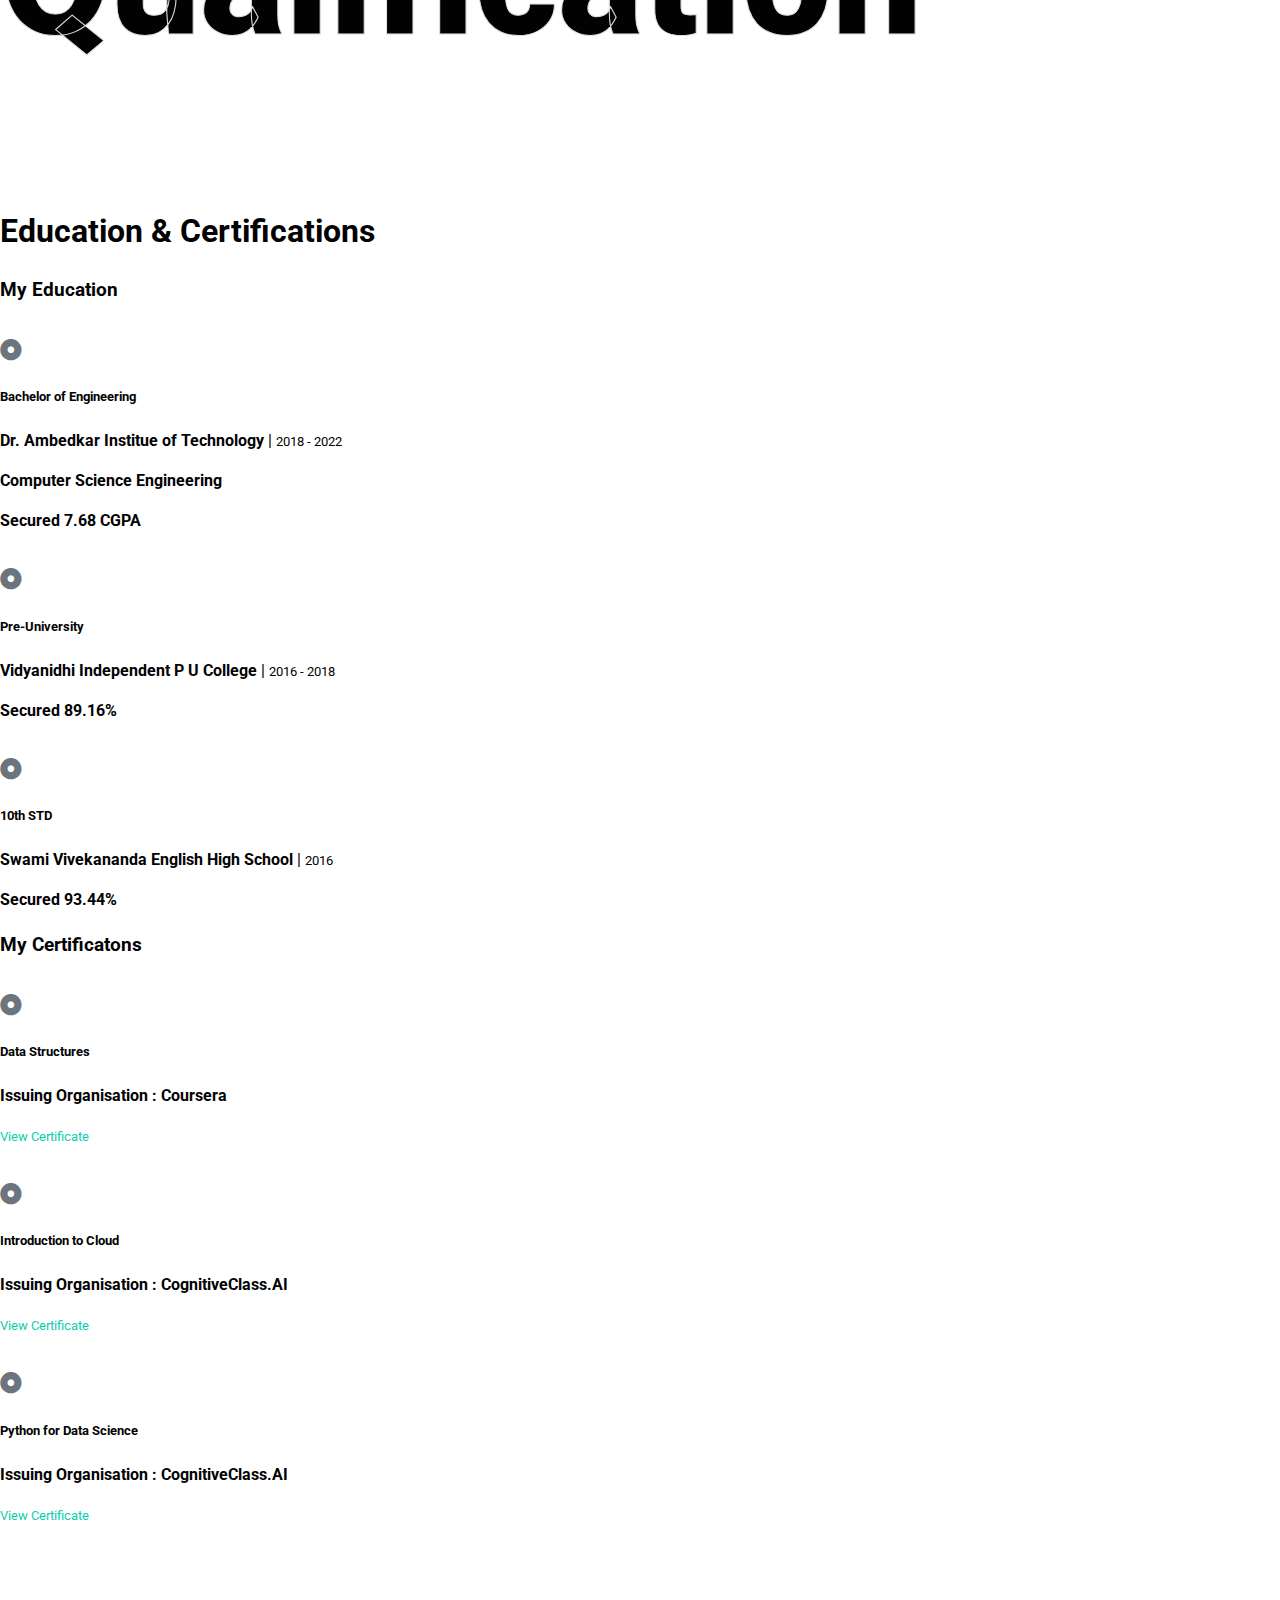
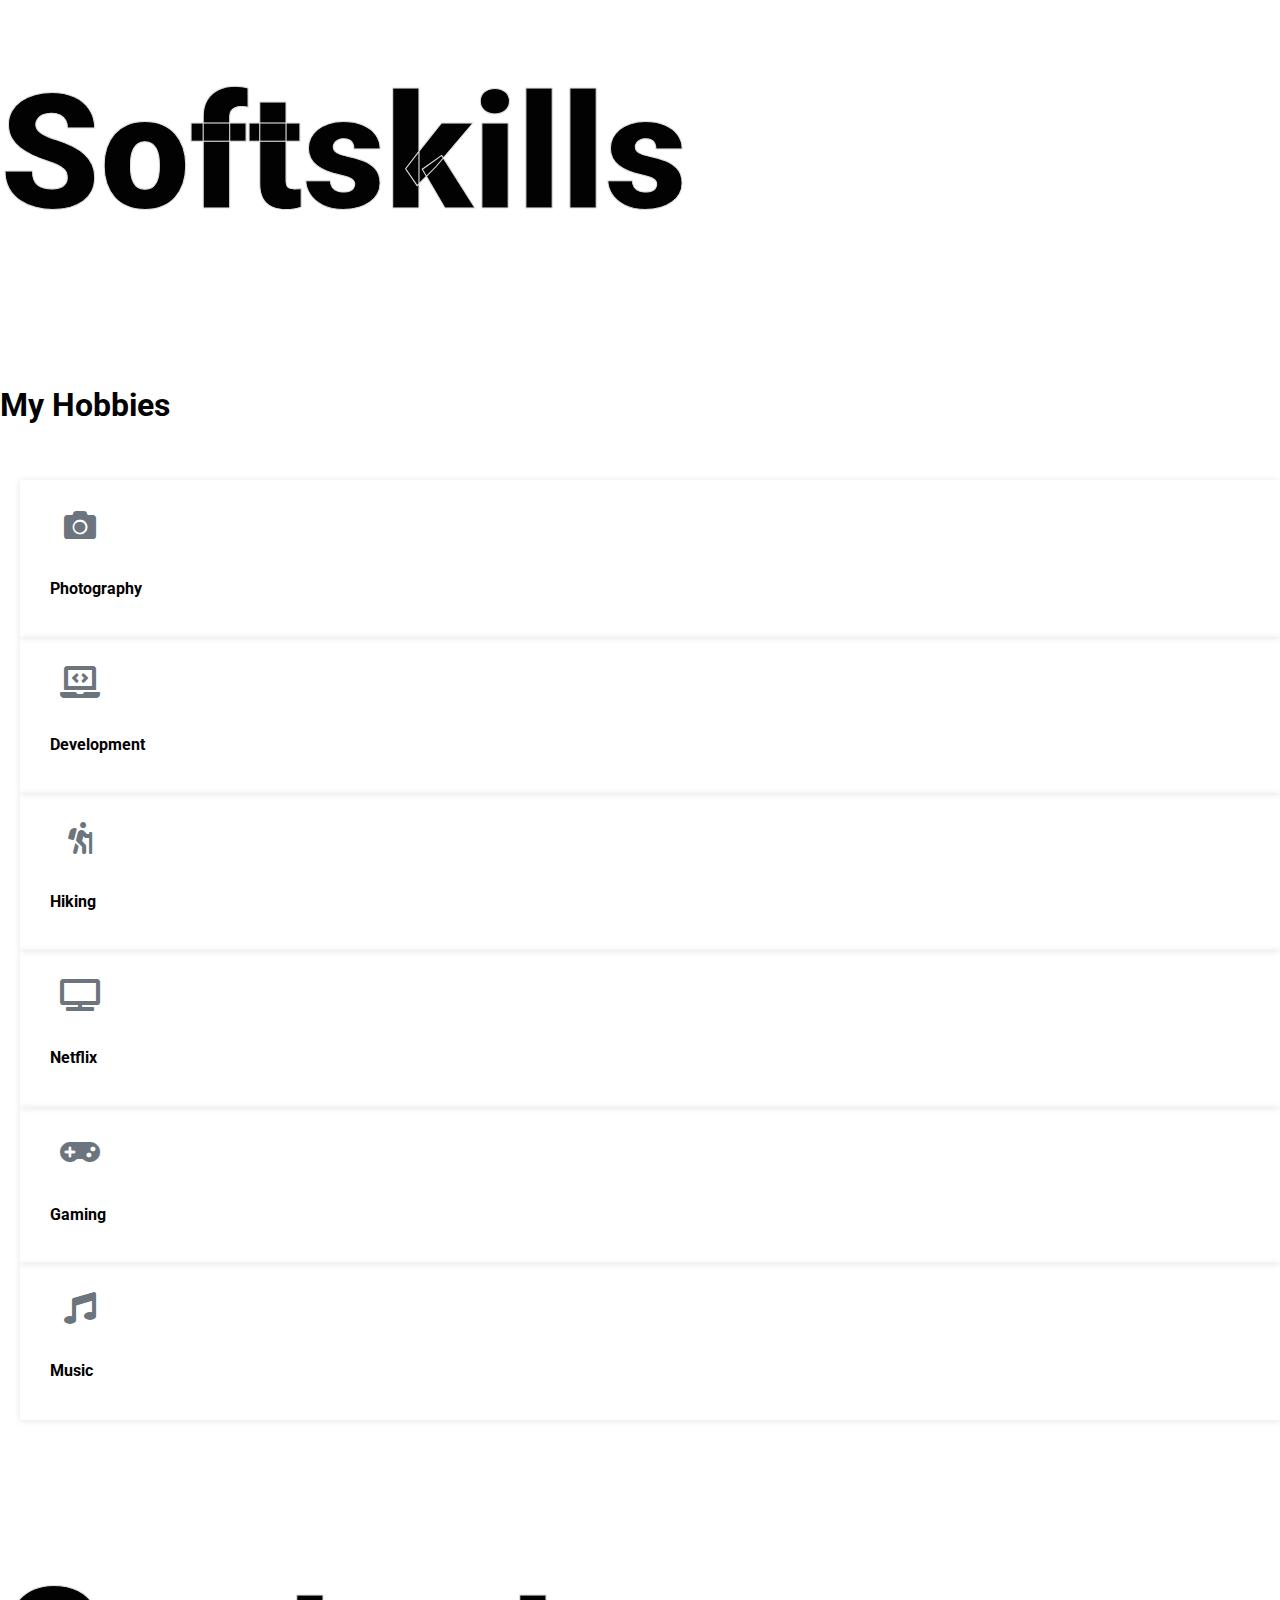
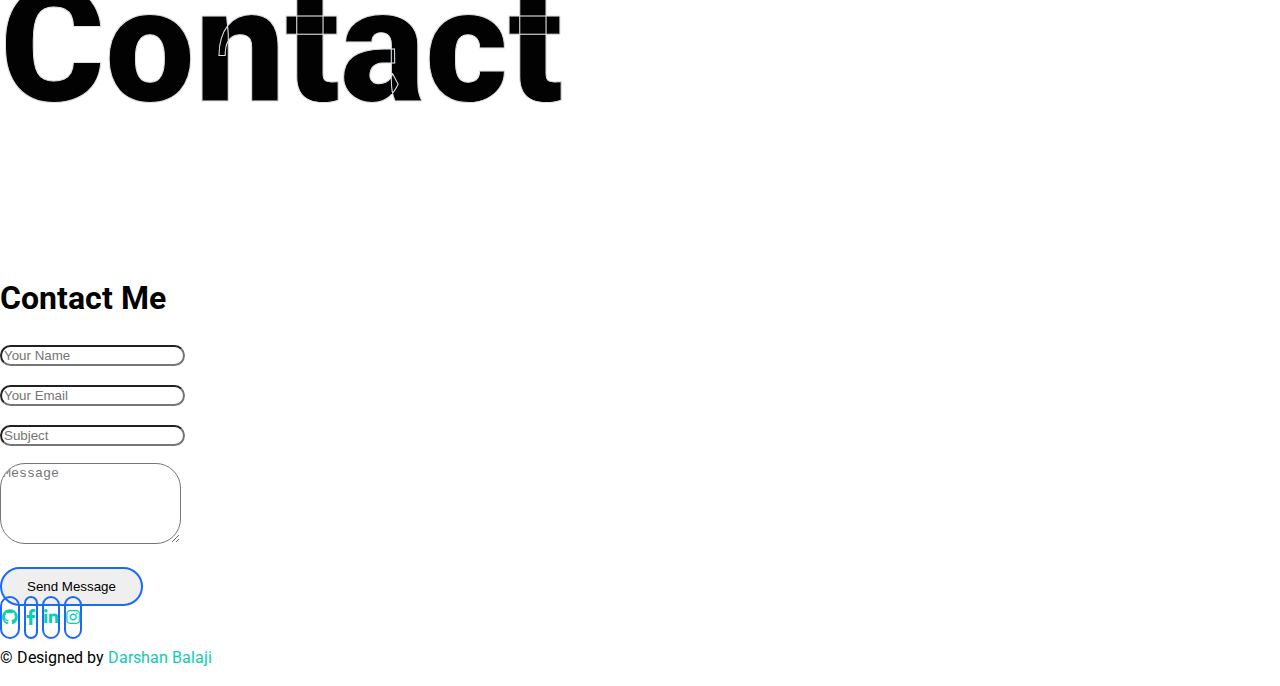
==== commit 2e90cfa1: "designation changed" ====
--- a/index.html
+++ b/index.html
@@ -86,7 +86,7 @@
                     <img class="img-fluid rounded w-100" src="img\DSC_1028.jpg" alt="">
                 </div>
                 <div class="col-lg-7">
-                    <h3 class="mb-4">Upcoming Associate Software Developer at Valtech</h3>
+                    <h3 class="mb-4">SDET Intern at Hashedin by Deloitte</h3>
                     <p>I am a highly dedicated individual, who is looking for a position to kickstart my career. I wish to work in a dynamic organization that will contribute to my professional and personal growth while I contribute to the growth of the
                         company as well as engage in opportunities to further the company's goal.
                     </p>
@@ -373,7 +373,7 @@
                 <a class="btn btn-light btn-social" href="https://www.instagram.com/darshhhh20_uwu"><i class="fab fa-instagram"></i></a>
 
             </div>
-            <p class="m-0">&copy; Designed by <a class="text-white font-weight-bold" href="optional.html">Darshan Balaji</a>
+            <p class="m-0">&copy; Designed by <a class="text-white font-weight-bold" href="#">Darshan Balaji</a>
             </p>
         </div>
     </div>
